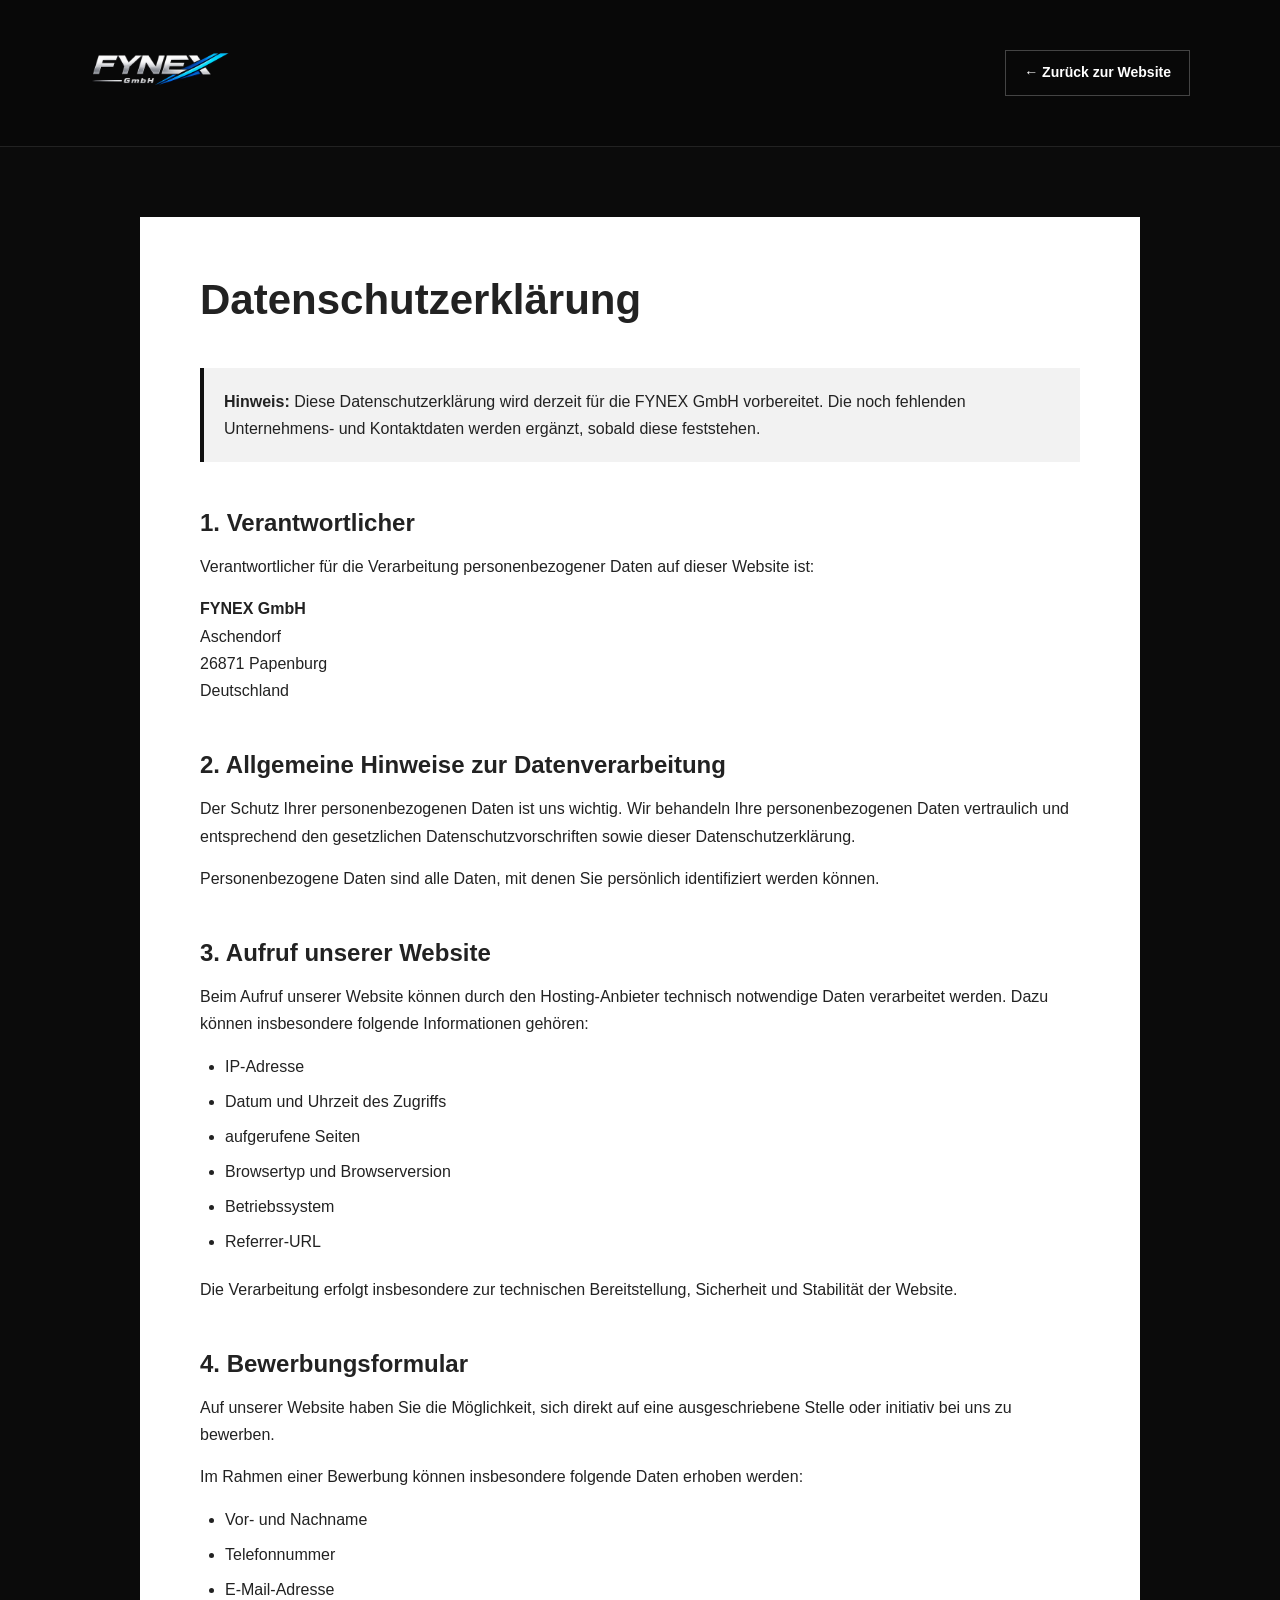
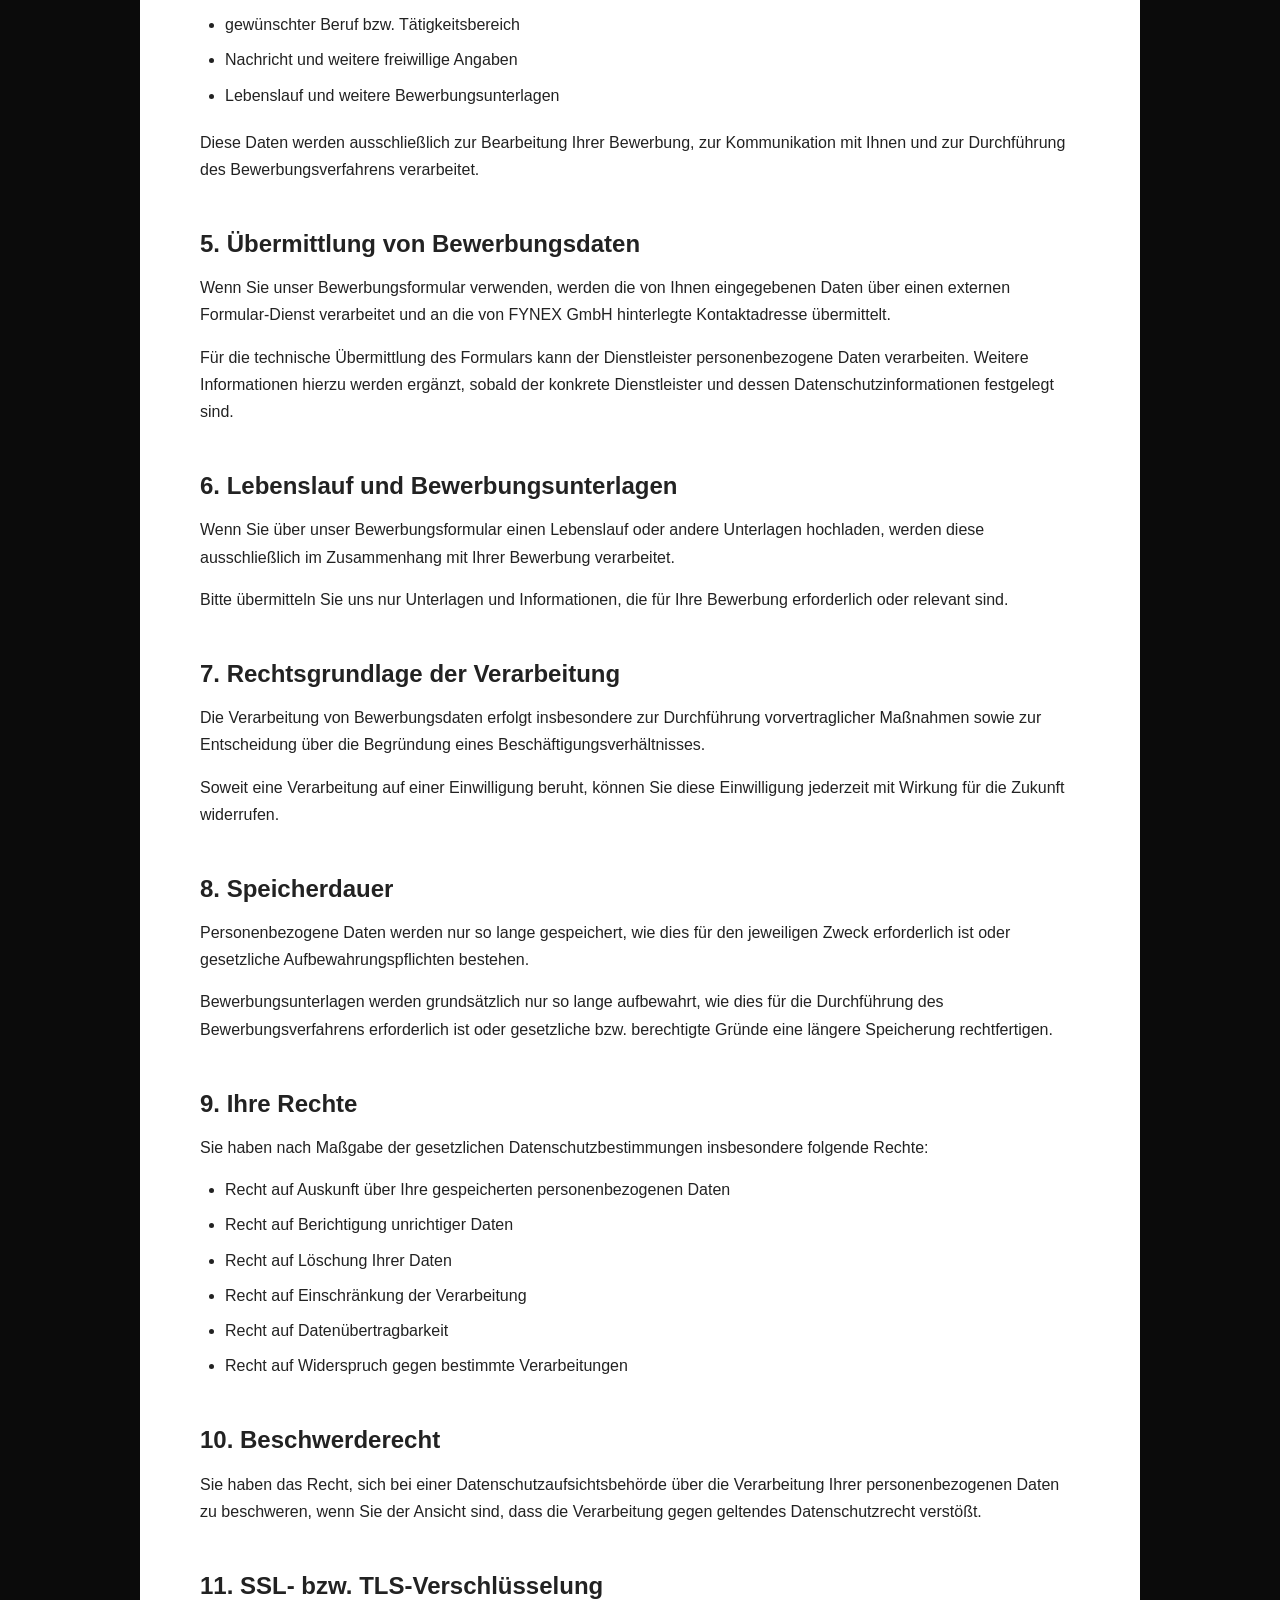
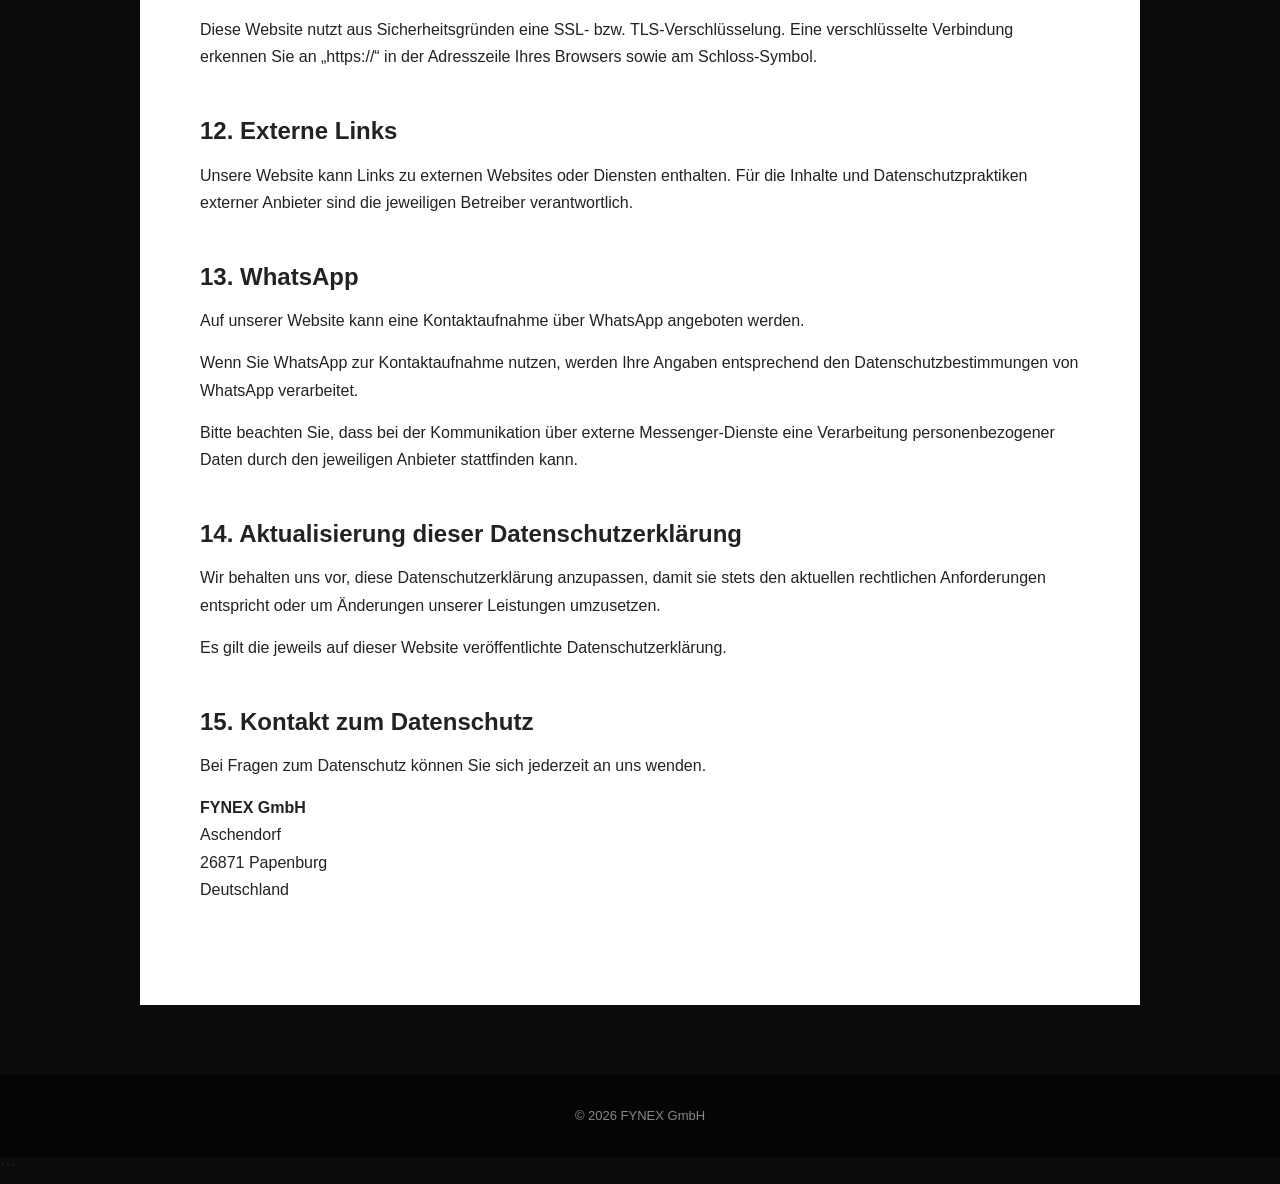
==== datenschutz.html @ 73150303 "site update 0.4" ====
<!DOCTYPE html>
<html lang="de">

<head>
    <meta charset="UTF-8">

    <meta
        name="viewport"
        content="width=device-width, initial-scale=1.0"
    >

    <title>Datenschutzerklärung | FYNEX GmbH</title>

    <meta
        name="description"
        content="Datenschutzerklärung der FYNEX GmbH"
    >

    <style>

        * {
            box-sizing: border-box;
            margin: 0;
            padding: 0;
        }

        html {
            scroll-behavior: smooth;
        }

        body {
            background: #0b0b0b;
            color: #222;

            font-family:
                Arial,
                Helvetica,
                sans-serif;

            line-height: 1.7;
        }

        .header {
            background: #080808;
            border-bottom: 1px solid #222;

            padding: 22px 0;
        }

        .header-inner {
            width: min(1100px, 90%);
            margin: auto;

            display: flex;
            align-items: center;
            justify-content: space-between;
        }

        .logo {
            width: 140px;
            height: auto;
        }

        .back-link {
            color: #fff;
            text-decoration: none;

            font-size: 14px;
            font-weight: 600;

            border: 1px solid #444;
            padding: 10px 18px;

            transition: 0.2s;
        }

        .back-link:hover {
            background: #fff;
            color: #000;
        }

        .page {
            width: min(1000px, 90%);
            margin: 70px auto;

            background: #fff;

            padding: 60px;
        }

        h1 {
            font-size: 42px;
            line-height: 1.1;

            margin-bottom: 45px;
        }

        h2 {
            font-size: 24px;
            line-height: 1.3;

            margin-top: 45px;
            margin-bottom: 15px;
        }

        h3 {
            font-size: 18px;

            margin-top: 30px;
            margin-bottom: 10px;
        }

        p {
            margin-bottom: 15px;
        }

        ul {
            margin: 15px 0 20px 25px;
        }

        li {
            margin-bottom: 8px;
        }

        a {
            color: #111;
        }

        .notice {
            padding: 20px;

            background: #f2f2f2;

            border-left: 4px solid #111;

            margin-bottom: 35px;
        }

        .footer {
            background: #050505;
            color: #888;

            text-align: center;

            padding: 30px 20px;

            font-size: 13px;
        }

        @media (max-width: 700px) {

            .page {
                width: 94%;
                padding: 30px 22px;
                margin: 35px auto;
            }

            h1 {
                font-size: 32px;
            }

            h2 {
                font-size: 21px;
            }

            .header-inner {
                width: 92%;
            }

            .logo {
                width: 115px;
            }

            .back-link {
                font-size: 12px;
                padding: 8px 12px;
            }

        }

    </style>

</head>


<body>


<header class="header">

    <div class="header-inner">

        <a href="index.html">
            <img
                src="images/header.png"
                alt="FYNEX GmbH"
                class="logo"
            >
        </a>

        <a
            href="index.html"
            class="back-link"
        >
            ← Zurück zur Website
        </a>

    </div>

</header>


<main class="page">

    <h1>
        Datenschutzerklärung
    </h1>


    <div class="notice">

        <strong>
            Hinweis:
        </strong>

        Diese Datenschutzerklärung wird derzeit für die
        FYNEX GmbH vorbereitet. Die noch fehlenden
        Unternehmens- und Kontaktdaten werden ergänzt,
        sobald diese feststehen.

    </div>


    <h2>
        1. Verantwortlicher
    </h2>

    <p>
        Verantwortlicher für die Verarbeitung
        personenbezogener Daten auf dieser Website ist:
    </p>

    <p>

        <strong>FYNEX GmbH</strong><br>

        Aschendorf<br>
        26871 Papenburg<br>
        Deutschland

    </p>

    <!--<p>

        E-Mail:
        <strong>[E-Mail-Adresse wird ergänzt]</strong>

    </p>-->


    <h2>
        2. Allgemeine Hinweise zur Datenverarbeitung
    </h2>

    <p>
        Der Schutz Ihrer personenbezogenen Daten ist uns
        wichtig. Wir behandeln Ihre personenbezogenen Daten
        vertraulich und entsprechend den gesetzlichen
        Datenschutzvorschriften sowie dieser
        Datenschutzerklärung.
    </p>

    <p>
        Personenbezogene Daten sind alle Daten, mit denen
        Sie persönlich identifiziert werden können.
    </p>


    <h2>
        3. Aufruf unserer Website
    </h2>

    <p>
        Beim Aufruf unserer Website können durch den
        Hosting-Anbieter technisch notwendige Daten
        verarbeitet werden. Dazu können insbesondere
        folgende Informationen gehören:
    </p>

    <ul>

        <li>IP-Adresse</li>

        <li>Datum und Uhrzeit des Zugriffs</li>

        <li>aufgerufene Seiten</li>

        <li>Browsertyp und Browserversion</li>

        <li>Betriebssystem</li>

        <li>Referrer-URL</li>

    </ul>

    <p>
        Die Verarbeitung erfolgt insbesondere zur
        technischen Bereitstellung, Sicherheit und
        Stabilität der Website.
    </p>


    <h2>
        4. Bewerbungsformular
    </h2>

    <p>
        Auf unserer Website haben Sie die Möglichkeit,
        sich direkt auf eine ausgeschriebene Stelle
        oder initiativ bei uns zu bewerben.
    </p>

    <p>
        Im Rahmen einer Bewerbung können insbesondere
        folgende Daten erhoben werden:
    </p>

    <ul>

        <li>Vor- und Nachname</li>

        <li>Telefonnummer</li>

        <li>E-Mail-Adresse</li>

        <li>gewünschter Beruf bzw. Tätigkeitsbereich</li>

        <li>Nachricht und weitere freiwillige Angaben</li>

        <li>Lebenslauf und weitere Bewerbungsunterlagen</li>

    </ul>

    <p>
        Diese Daten werden ausschließlich zur Bearbeitung
        Ihrer Bewerbung, zur Kommunikation mit Ihnen und
        zur Durchführung des Bewerbungsverfahrens
        verarbeitet.
    </p>


    <h2>
        5. Übermittlung von Bewerbungsdaten
    </h2>

    <p>
        Wenn Sie unser Bewerbungsformular verwenden,
        werden die von Ihnen eingegebenen Daten über einen
        externen Formular-Dienst verarbeitet und an die
        von FYNEX GmbH hinterlegte Kontaktadresse
        übermittelt.
    </p>

    <p>
        Für die technische Übermittlung des Formulars
        kann der Dienstleister personenbezogene Daten
        verarbeiten. Weitere Informationen hierzu werden
        ergänzt, sobald der konkrete Dienstleister und
        dessen Datenschutzinformationen festgelegt sind.
    </p>


    <h2>
        6. Lebenslauf und Bewerbungsunterlagen
    </h2>

    <p>
        Wenn Sie über unser Bewerbungsformular einen
        Lebenslauf oder andere Unterlagen hochladen,
        werden diese ausschließlich im Zusammenhang mit
        Ihrer Bewerbung verarbeitet.
    </p>

    <p>
        Bitte übermitteln Sie uns nur Unterlagen und
        Informationen, die für Ihre Bewerbung erforderlich
        oder relevant sind.
    </p>


    <h2>
        7. Rechtsgrundlage der Verarbeitung
    </h2>

    <p>
        Die Verarbeitung von Bewerbungsdaten erfolgt
        insbesondere zur Durchführung vorvertraglicher
        Maßnahmen sowie zur Entscheidung über die
        Begründung eines Beschäftigungsverhältnisses.
    </p>

    <p>
        Soweit eine Verarbeitung auf einer Einwilligung
        beruht, können Sie diese Einwilligung jederzeit
        mit Wirkung für die Zukunft widerrufen.
    </p>


    <h2>
        8. Speicherdauer
    </h2>

    <p>
        Personenbezogene Daten werden nur so lange
        gespeichert, wie dies für den jeweiligen Zweck
        erforderlich ist oder gesetzliche
        Aufbewahrungspflichten bestehen.
    </p>

    <p>
        Bewerbungsunterlagen werden grundsätzlich nur so
        lange aufbewahrt, wie dies für die Durchführung
        des Bewerbungsverfahrens erforderlich ist oder
        gesetzliche bzw. berechtigte Gründe eine längere
        Speicherung rechtfertigen.
    </p>


    <h2>
        9. Ihre Rechte
    </h2>

    <p>
        Sie haben nach Maßgabe der gesetzlichen
        Datenschutzbestimmungen insbesondere folgende
        Rechte:
    </p>

    <ul>

        <li>
            Recht auf Auskunft über Ihre gespeicherten
            personenbezogenen Daten
        </li>

        <li>
            Recht auf Berichtigung unrichtiger Daten
        </li>

        <li>
            Recht auf Löschung Ihrer Daten
        </li>

        <li>
            Recht auf Einschränkung der Verarbeitung
        </li>

        <li>
            Recht auf Datenübertragbarkeit
        </li>

        <li>
            Recht auf Widerspruch gegen bestimmte
            Verarbeitungen
        </li>

    </ul>


    <h2>
        10. Beschwerderecht
    </h2>

    <p>
        Sie haben das Recht, sich bei einer
        Datenschutzaufsichtsbehörde über die Verarbeitung
        Ihrer personenbezogenen Daten zu beschweren, wenn
        Sie der Ansicht sind, dass die Verarbeitung gegen
        geltendes Datenschutzrecht verstößt.
    </p>


    <h2>
        11. SSL- bzw. TLS-Verschlüsselung
    </h2>

    <p>
        Diese Website nutzt aus Sicherheitsgründen eine
        SSL- bzw. TLS-Verschlüsselung. Eine verschlüsselte
        Verbindung erkennen Sie an „https://“ in der
        Adresszeile Ihres Browsers sowie am
        Schloss-Symbol.
    </p>


    <h2>
        12. Externe Links
    </h2>

    <p>
        Unsere Website kann Links zu externen Websites
        oder Diensten enthalten. Für die Inhalte und
        Datenschutzpraktiken externer Anbieter sind die
        jeweiligen Betreiber verantwortlich.
    </p>


    <h2>
        13. WhatsApp
    </h2>

    <p>
        Auf unserer Website kann eine Kontaktaufnahme
        über WhatsApp angeboten werden.
    </p>

    <p>
        Wenn Sie WhatsApp zur Kontaktaufnahme nutzen,
        werden Ihre Angaben entsprechend den
        Datenschutzbestimmungen von WhatsApp verarbeitet.
    </p>

    <p>
        Bitte beachten Sie, dass bei der Kommunikation
        über externe Messenger-Dienste eine Verarbeitung
        personenbezogener Daten durch den jeweiligen
        Anbieter stattfinden kann.
    </p>


    <h2>
        14. Aktualisierung dieser Datenschutzerklärung
    </h2>

    <p>
        Wir behalten uns vor, diese Datenschutzerklärung
        anzupassen, damit sie stets den aktuellen
        rechtlichen Anforderungen entspricht oder um
        Änderungen unserer Leistungen umzusetzen.
    </p>

    <p>
        Es gilt die jeweils auf dieser Website
        veröffentlichte Datenschutzerklärung.
    </p>


    <h2>
        15. Kontakt zum Datenschutz
    </h2>

    <p>
        Bei Fragen zum Datenschutz können Sie sich
        jederzeit an uns wenden.
    </p>

    <p>

        <strong>FYNEX GmbH</strong><br>
        Aschendorf<br>
        26871 Papenburg<br>
        Deutschland<br><br>

       <!-- E-Mail:
        <strong>[E-Mail-Adresse wird ergänzt]</strong>-->

    </p>


</main>


<footer class="footer">

    © 2026 FYNEX GmbH

</footer>


</body>

</html>
```
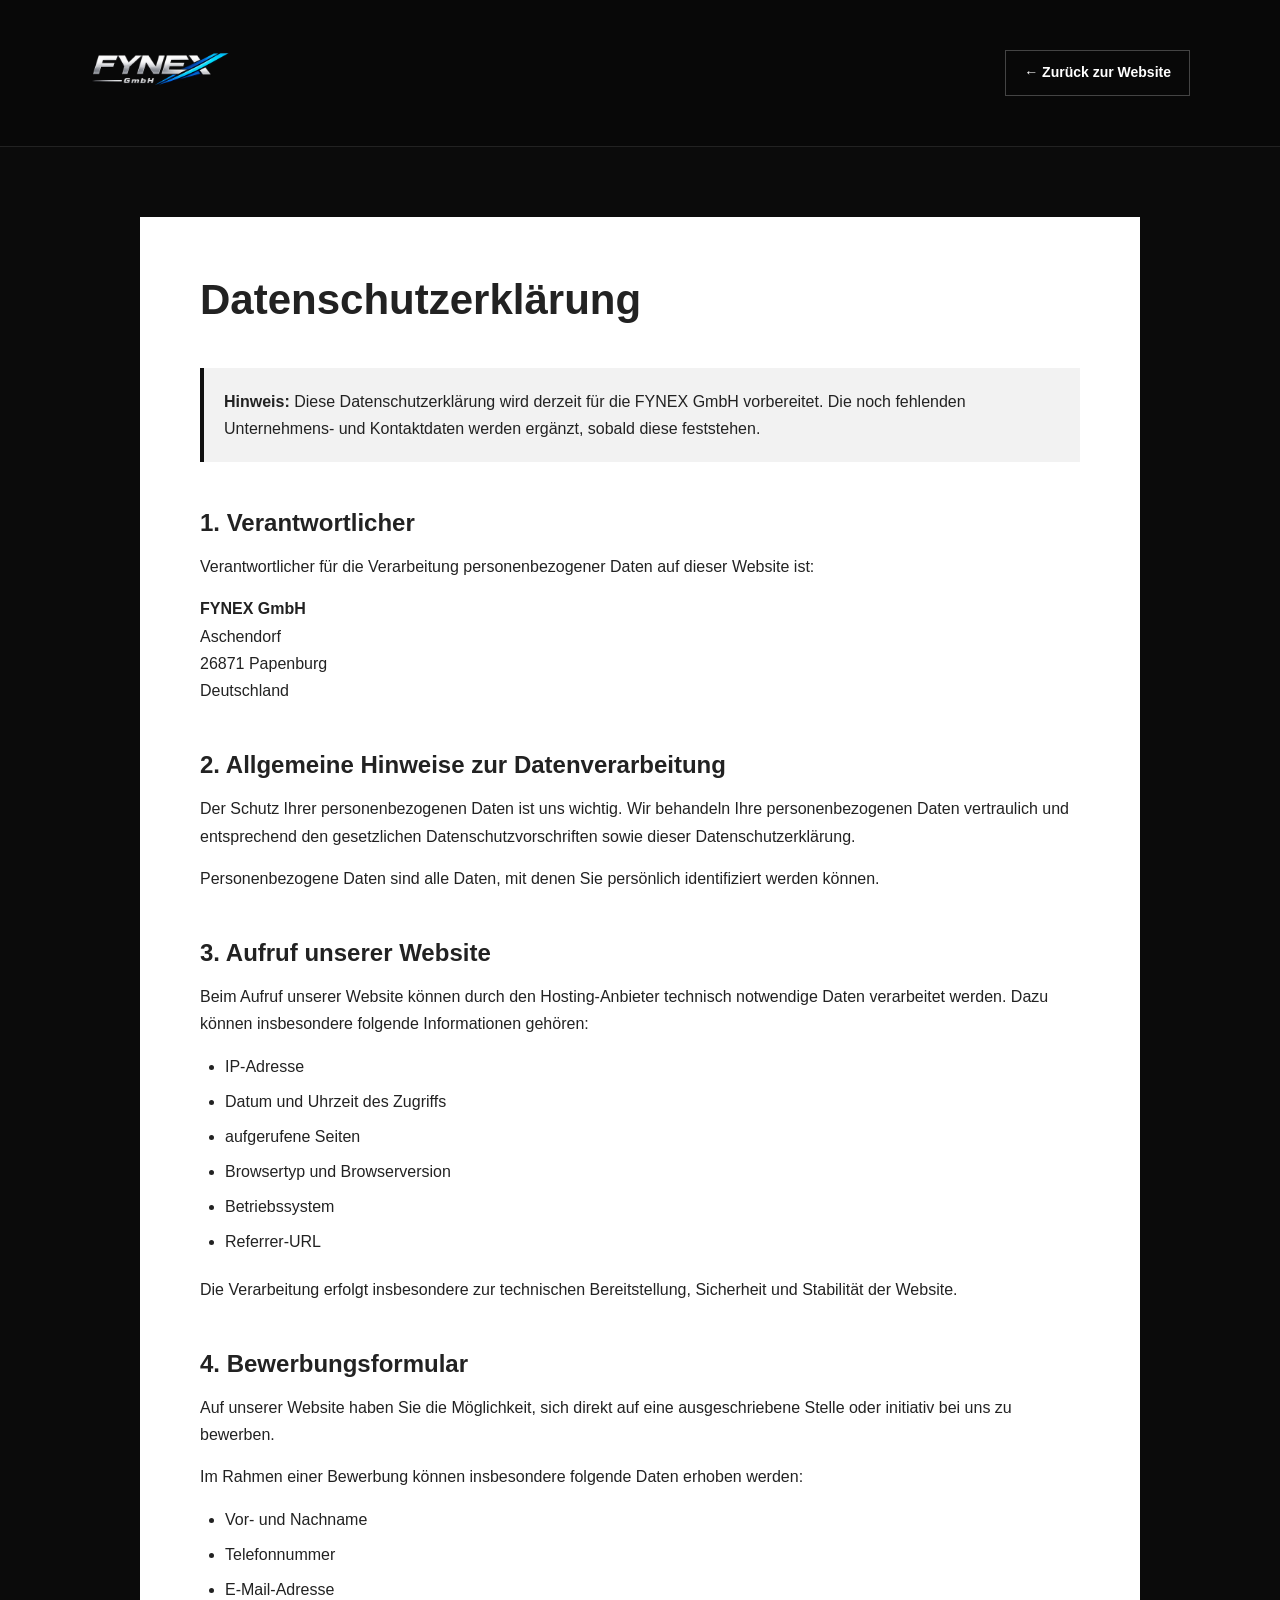
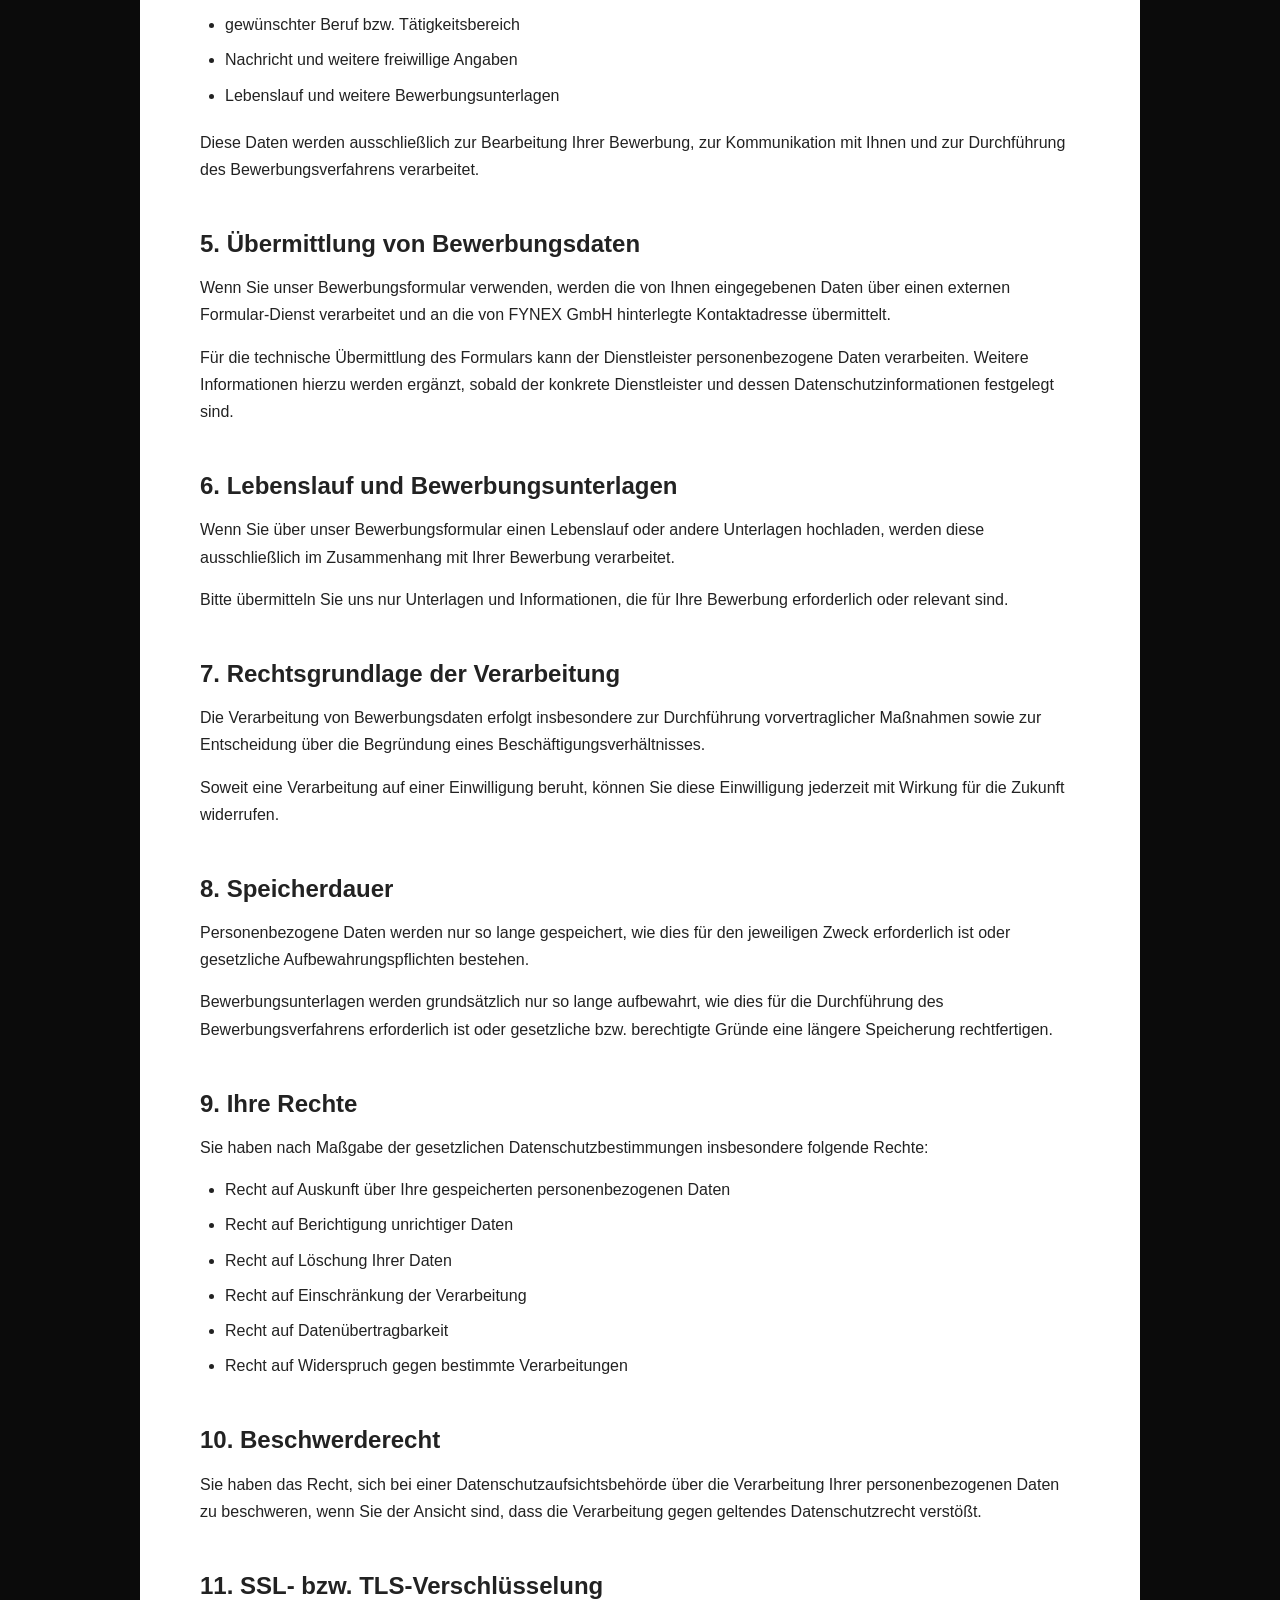
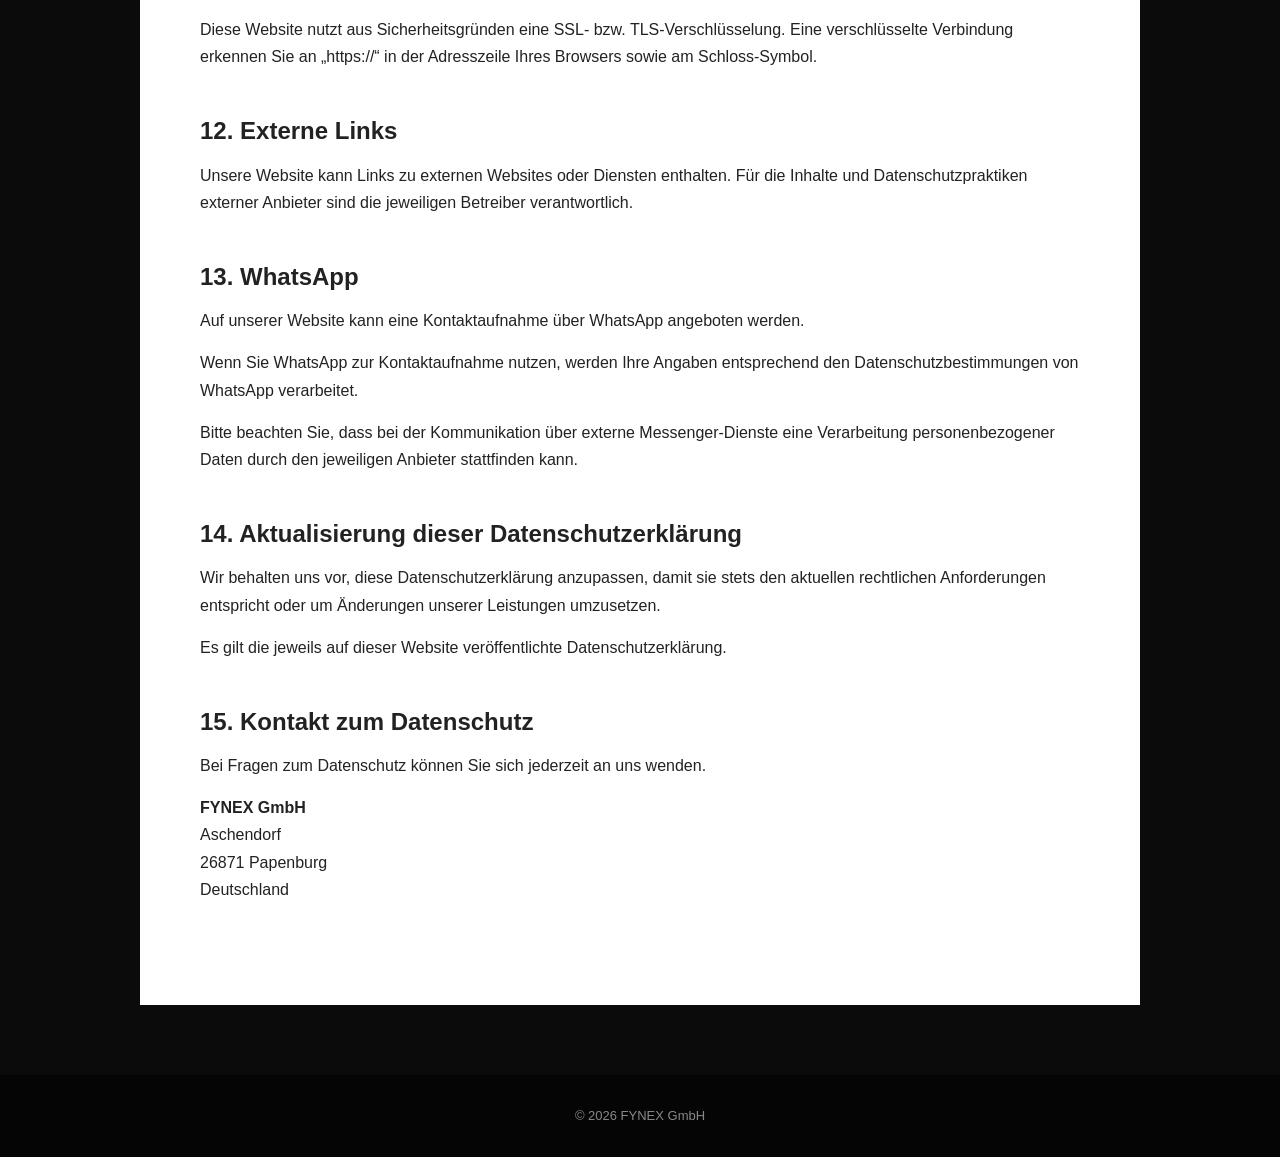
==== commit 3f7ce059: "datenschutz corrected" ====
--- a/datenschutz.html
+++ b/datenschutz.html
@@ -579,5 +579,4 @@
 
 </body>
 
-</html>
-```
+</html>
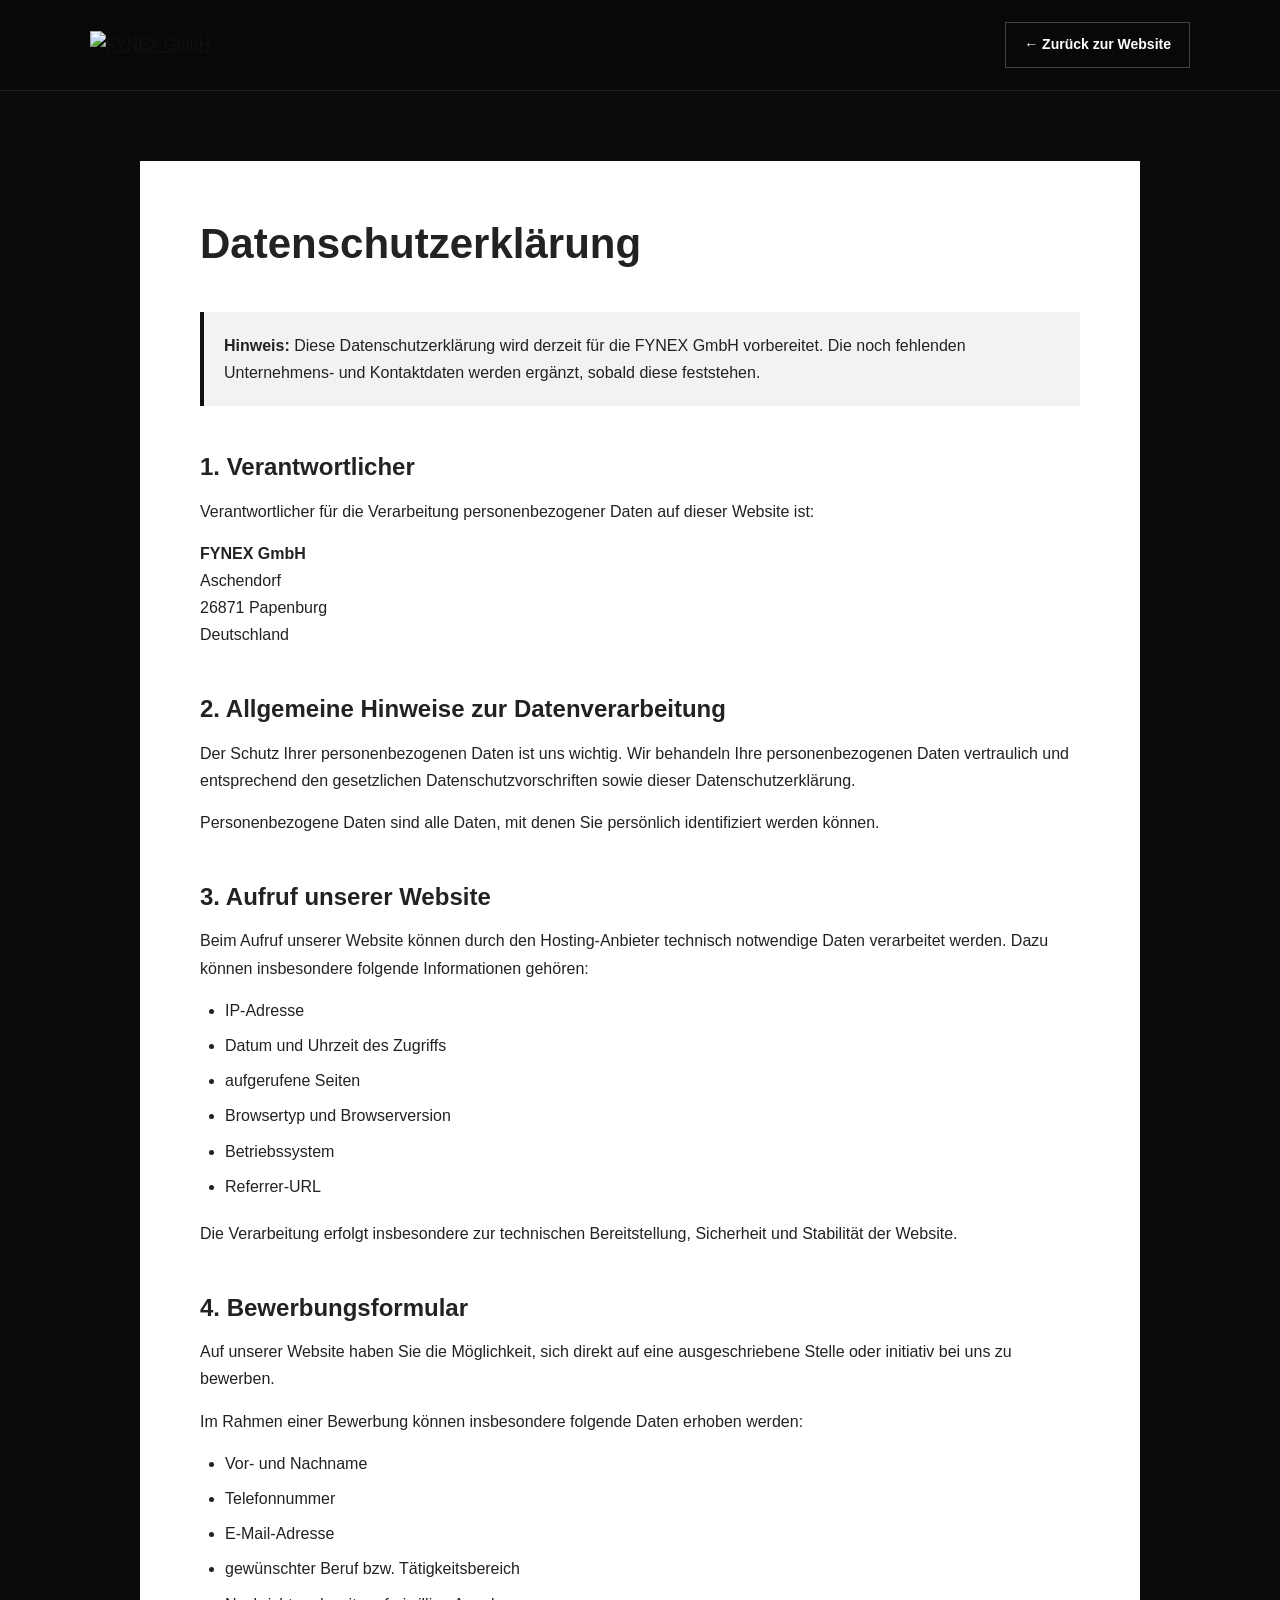
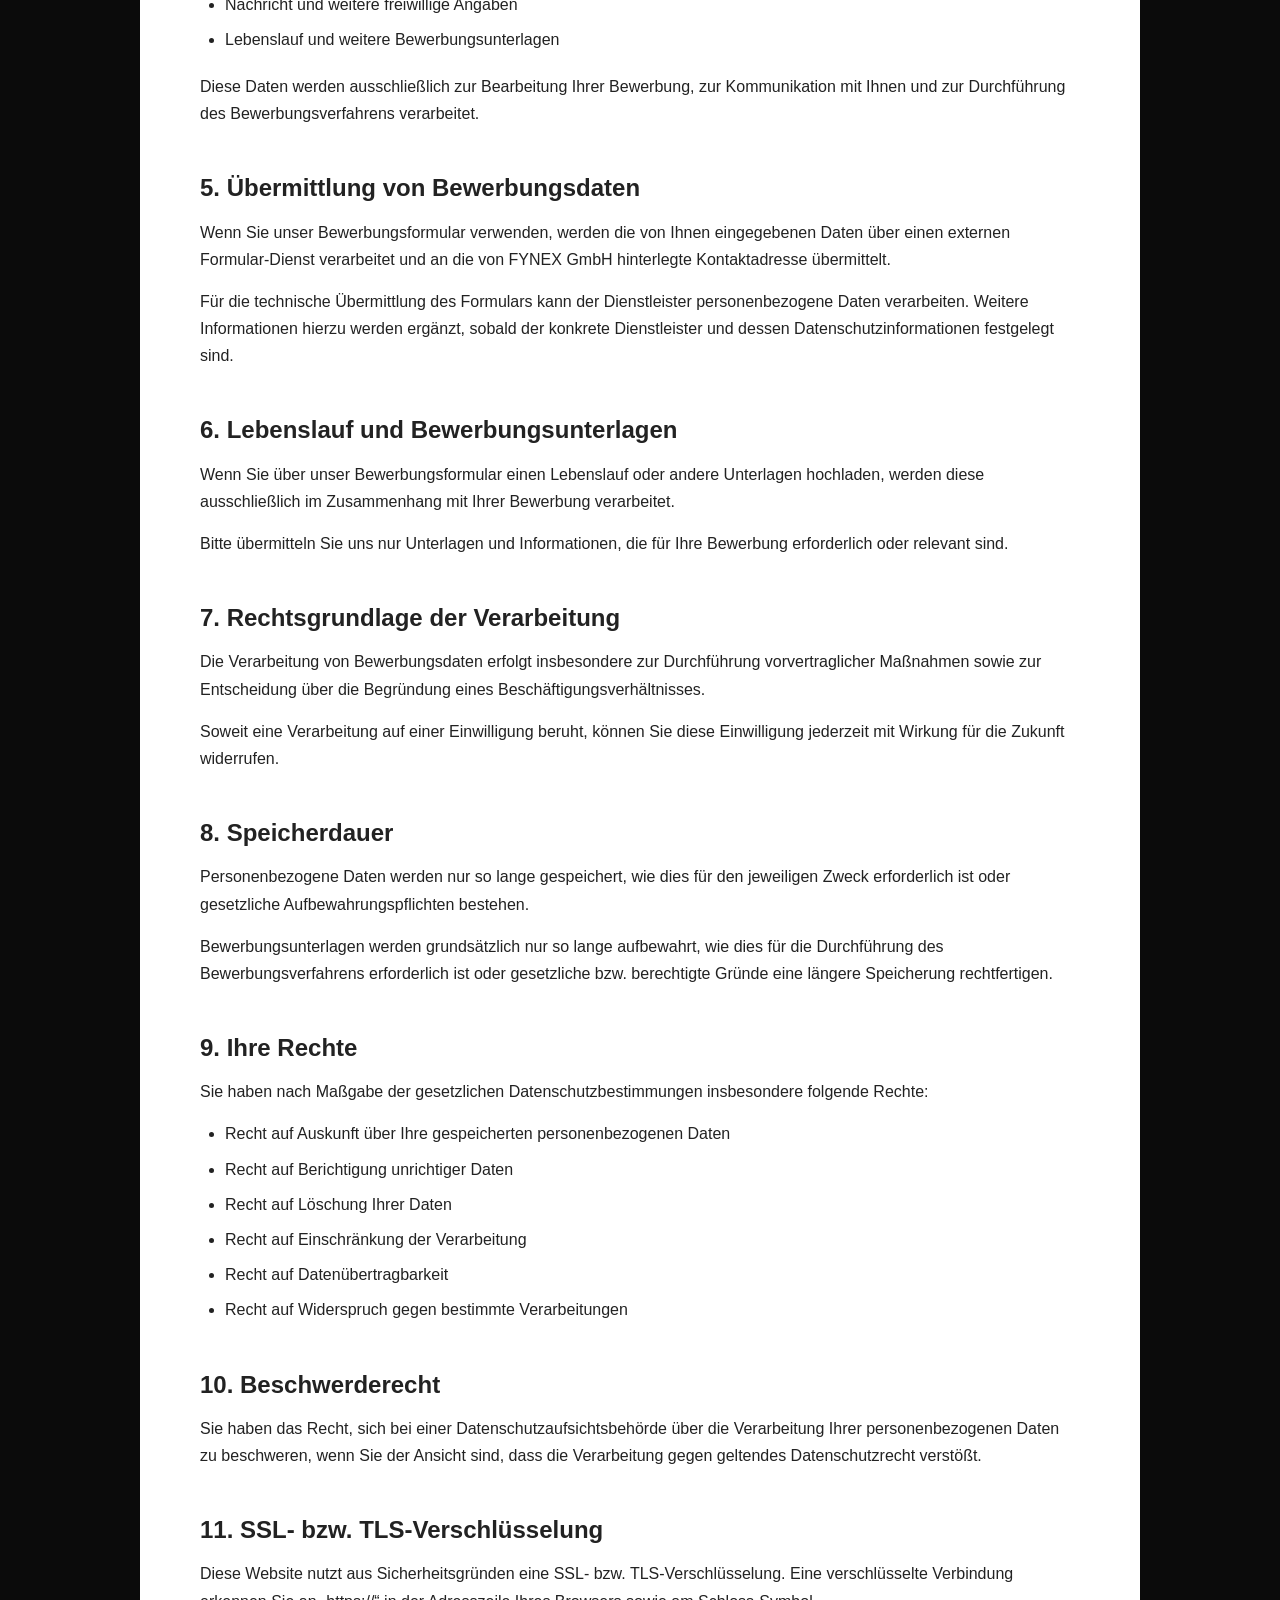
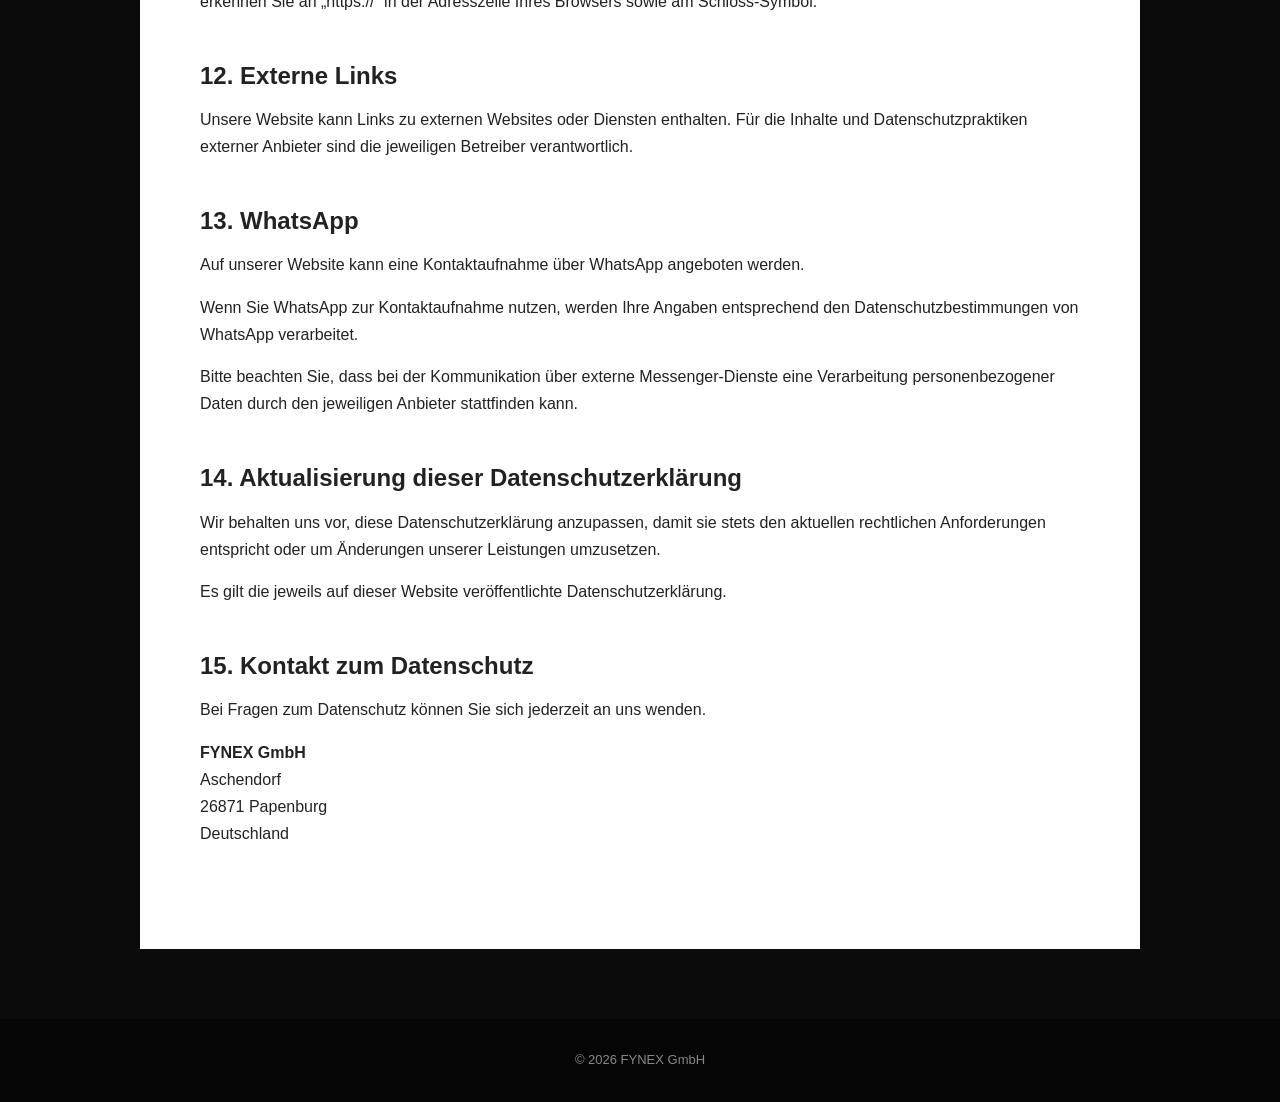
==== commit 10bef458: "Add files via upload" ====
--- a/datenschutz.html
+++ b/datenschutz.html
@@ -1,582 +1,582 @@
-<!DOCTYPE html>
-<html lang="de">
-
-<head>
-    <meta charset="UTF-8">
-
-    <meta
-        name="viewport"
-        content="width=device-width, initial-scale=1.0"
-    >
-
-    <title>Datenschutzerklärung | FYNEX GmbH</title>
-
-    <meta
-        name="description"
-        content="Datenschutzerklärung der FYNEX GmbH"
-    >
-
-    <style>
-
-        * {
-            box-sizing: border-box;
-            margin: 0;
-            padding: 0;
-        }
-
-        html {
-            scroll-behavior: smooth;
-        }
-
-        body {
-            background: #0b0b0b;
-            color: #222;
-
-            font-family:
-                Arial,
-                Helvetica,
-                sans-serif;
-
-            line-height: 1.7;
-        }
-
-        .header {
-            background: #080808;
-            border-bottom: 1px solid #222;
-
-            padding: 22px 0;
-        }
-
-        .header-inner {
-            width: min(1100px, 90%);
-            margin: auto;
-
-            display: flex;
-            align-items: center;
-            justify-content: space-between;
-        }
-
-        .logo {
-            width: 140px;
-            height: auto;
-        }
-
-        .back-link {
-            color: #fff;
-            text-decoration: none;
-
-            font-size: 14px;
-            font-weight: 600;
-
-            border: 1px solid #444;
-            padding: 10px 18px;
-
-            transition: 0.2s;
-        }
-
-        .back-link:hover {
-            background: #fff;
-            color: #000;
-        }
-
-        .page {
-            width: min(1000px, 90%);
-            margin: 70px auto;
-
-            background: #fff;
-
-            padding: 60px;
-        }
-
-        h1 {
-            font-size: 42px;
-            line-height: 1.1;
-
-            margin-bottom: 45px;
-        }
-
-        h2 {
-            font-size: 24px;
-            line-height: 1.3;
-
-            margin-top: 45px;
-            margin-bottom: 15px;
-        }
-
-        h3 {
-            font-size: 18px;
-
-            margin-top: 30px;
-            margin-bottom: 10px;
-        }
-
-        p {
-            margin-bottom: 15px;
-        }
-
-        ul {
-            margin: 15px 0 20px 25px;
-        }
-
-        li {
-            margin-bottom: 8px;
-        }
-
-        a {
-            color: #111;
-        }
-
-        .notice {
-            padding: 20px;
-
-            background: #f2f2f2;
-
-            border-left: 4px solid #111;
-
-            margin-bottom: 35px;
-        }
-
-        .footer {
-            background: #050505;
-            color: #888;
-
-            text-align: center;
-
-            padding: 30px 20px;
-
-            font-size: 13px;
-        }
-
-        @media (max-width: 700px) {
-
-            .page {
-                width: 94%;
-                padding: 30px 22px;
-                margin: 35px auto;
-            }
-
-            h1 {
-                font-size: 32px;
-            }
-
-            h2 {
-                font-size: 21px;
-            }
-
-            .header-inner {
-                width: 92%;
-            }
-
-            .logo {
-                width: 115px;
-            }
-
-            .back-link {
-                font-size: 12px;
-                padding: 8px 12px;
-            }
-
-        }
-
-    </style>
-
-</head>
-
-
-<body>
-
-
-<header class="header">
-
-    <div class="header-inner">
-
-        <a href="index.html">
-            <img
-                src="images/header.png"
-                alt="FYNEX GmbH"
-                class="logo"
-            >
-        </a>
-
-        <a
-            href="index.html"
-            class="back-link"
-        >
-            ← Zurück zur Website
-        </a>
-
-    </div>
-
-</header>
-
-
-<main class="page">
-
-    <h1>
-        Datenschutzerklärung
-    </h1>
-
-
-    <div class="notice">
-
-        <strong>
-            Hinweis:
-        </strong>
-
-        Diese Datenschutzerklärung wird derzeit für die
-        FYNEX GmbH vorbereitet. Die noch fehlenden
-        Unternehmens- und Kontaktdaten werden ergänzt,
-        sobald diese feststehen.
-
-    </div>
-
-
-    <h2>
-        1. Verantwortlicher
-    </h2>
-
-    <p>
-        Verantwortlicher für die Verarbeitung
-        personenbezogener Daten auf dieser Website ist:
-    </p>
-
-    <p>
-
-        <strong>FYNEX GmbH</strong><br>
-
-        Aschendorf<br>
-        26871 Papenburg<br>
-        Deutschland
-
-    </p>
-
-    <!--<p>
-
-        E-Mail:
-        <strong>[E-Mail-Adresse wird ergänzt]</strong>
-
-    </p>-->
-
-
-    <h2>
-        2. Allgemeine Hinweise zur Datenverarbeitung
-    </h2>
-
-    <p>
-        Der Schutz Ihrer personenbezogenen Daten ist uns
-        wichtig. Wir behandeln Ihre personenbezogenen Daten
-        vertraulich und entsprechend den gesetzlichen
-        Datenschutzvorschriften sowie dieser
-        Datenschutzerklärung.
-    </p>
-
-    <p>
-        Personenbezogene Daten sind alle Daten, mit denen
-        Sie persönlich identifiziert werden können.
-    </p>
-
-
-    <h2>
-        3. Aufruf unserer Website
-    </h2>
-
-    <p>
-        Beim Aufruf unserer Website können durch den
-        Hosting-Anbieter technisch notwendige Daten
-        verarbeitet werden. Dazu können insbesondere
-        folgende Informationen gehören:
-    </p>
-
-    <ul>
-
-        <li>IP-Adresse</li>
-
-        <li>Datum und Uhrzeit des Zugriffs</li>
-
-        <li>aufgerufene Seiten</li>
-
-        <li>Browsertyp und Browserversion</li>
-
-        <li>Betriebssystem</li>
-
-        <li>Referrer-URL</li>
-
-    </ul>
-
-    <p>
-        Die Verarbeitung erfolgt insbesondere zur
-        technischen Bereitstellung, Sicherheit und
-        Stabilität der Website.
-    </p>
-
-
-    <h2>
-        4. Bewerbungsformular
-    </h2>
-
-    <p>
-        Auf unserer Website haben Sie die Möglichkeit,
-        sich direkt auf eine ausgeschriebene Stelle
-        oder initiativ bei uns zu bewerben.
-    </p>
-
-    <p>
-        Im Rahmen einer Bewerbung können insbesondere
-        folgende Daten erhoben werden:
-    </p>
-
-    <ul>
-
-        <li>Vor- und Nachname</li>
-
-        <li>Telefonnummer</li>
-
-        <li>E-Mail-Adresse</li>
-
-        <li>gewünschter Beruf bzw. Tätigkeitsbereich</li>
-
-        <li>Nachricht und weitere freiwillige Angaben</li>
-
-        <li>Lebenslauf und weitere Bewerbungsunterlagen</li>
-
-    </ul>
-
-    <p>
-        Diese Daten werden ausschließlich zur Bearbeitung
-        Ihrer Bewerbung, zur Kommunikation mit Ihnen und
-        zur Durchführung des Bewerbungsverfahrens
-        verarbeitet.
-    </p>
-
-
-    <h2>
-        5. Übermittlung von Bewerbungsdaten
-    </h2>
-
-    <p>
-        Wenn Sie unser Bewerbungsformular verwenden,
-        werden die von Ihnen eingegebenen Daten über einen
-        externen Formular-Dienst verarbeitet und an die
-        von FYNEX GmbH hinterlegte Kontaktadresse
-        übermittelt.
-    </p>
-
-    <p>
-        Für die technische Übermittlung des Formulars
-        kann der Dienstleister personenbezogene Daten
-        verarbeiten. Weitere Informationen hierzu werden
-        ergänzt, sobald der konkrete Dienstleister und
-        dessen Datenschutzinformationen festgelegt sind.
-    </p>
-
-
-    <h2>
-        6. Lebenslauf und Bewerbungsunterlagen
-    </h2>
-
-    <p>
-        Wenn Sie über unser Bewerbungsformular einen
-        Lebenslauf oder andere Unterlagen hochladen,
-        werden diese ausschließlich im Zusammenhang mit
-        Ihrer Bewerbung verarbeitet.
-    </p>
-
-    <p>
-        Bitte übermitteln Sie uns nur Unterlagen und
-        Informationen, die für Ihre Bewerbung erforderlich
-        oder relevant sind.
-    </p>
-
-
-    <h2>
-        7. Rechtsgrundlage der Verarbeitung
-    </h2>
-
-    <p>
-        Die Verarbeitung von Bewerbungsdaten erfolgt
-        insbesondere zur Durchführung vorvertraglicher
-        Maßnahmen sowie zur Entscheidung über die
-        Begründung eines Beschäftigungsverhältnisses.
-    </p>
-
-    <p>
-        Soweit eine Verarbeitung auf einer Einwilligung
-        beruht, können Sie diese Einwilligung jederzeit
-        mit Wirkung für die Zukunft widerrufen.
-    </p>
-
-
-    <h2>
-        8. Speicherdauer
-    </h2>
-
-    <p>
-        Personenbezogene Daten werden nur so lange
-        gespeichert, wie dies für den jeweiligen Zweck
-        erforderlich ist oder gesetzliche
-        Aufbewahrungspflichten bestehen.
-    </p>
-
-    <p>
-        Bewerbungsunterlagen werden grundsätzlich nur so
-        lange aufbewahrt, wie dies für die Durchführung
-        des Bewerbungsverfahrens erforderlich ist oder
-        gesetzliche bzw. berechtigte Gründe eine längere
-        Speicherung rechtfertigen.
-    </p>
-
-
-    <h2>
-        9. Ihre Rechte
-    </h2>
-
-    <p>
-        Sie haben nach Maßgabe der gesetzlichen
-        Datenschutzbestimmungen insbesondere folgende
-        Rechte:
-    </p>
-
-    <ul>
-
-        <li>
-            Recht auf Auskunft über Ihre gespeicherten
-            personenbezogenen Daten
-        </li>
-
-        <li>
-            Recht auf Berichtigung unrichtiger Daten
-        </li>
-
-        <li>
-            Recht auf Löschung Ihrer Daten
-        </li>
-
-        <li>
-            Recht auf Einschränkung der Verarbeitung
-        </li>
-
-        <li>
-            Recht auf Datenübertragbarkeit
-        </li>
-
-        <li>
-            Recht auf Widerspruch gegen bestimmte
-            Verarbeitungen
-        </li>
-
-    </ul>
-
-
-    <h2>
-        10. Beschwerderecht
-    </h2>
-
-    <p>
-        Sie haben das Recht, sich bei einer
-        Datenschutzaufsichtsbehörde über die Verarbeitung
-        Ihrer personenbezogenen Daten zu beschweren, wenn
-        Sie der Ansicht sind, dass die Verarbeitung gegen
-        geltendes Datenschutzrecht verstößt.
-    </p>
-
-
-    <h2>
-        11. SSL- bzw. TLS-Verschlüsselung
-    </h2>
-
-    <p>
-        Diese Website nutzt aus Sicherheitsgründen eine
-        SSL- bzw. TLS-Verschlüsselung. Eine verschlüsselte
-        Verbindung erkennen Sie an „https://“ in der
-        Adresszeile Ihres Browsers sowie am
-        Schloss-Symbol.
-    </p>
-
-
-    <h2>
-        12. Externe Links
-    </h2>
-
-    <p>
-        Unsere Website kann Links zu externen Websites
-        oder Diensten enthalten. Für die Inhalte und
-        Datenschutzpraktiken externer Anbieter sind die
-        jeweiligen Betreiber verantwortlich.
-    </p>
-
-
-    <h2>
-        13. WhatsApp
-    </h2>
-
-    <p>
-        Auf unserer Website kann eine Kontaktaufnahme
-        über WhatsApp angeboten werden.
-    </p>
-
-    <p>
-        Wenn Sie WhatsApp zur Kontaktaufnahme nutzen,
-        werden Ihre Angaben entsprechend den
-        Datenschutzbestimmungen von WhatsApp verarbeitet.
-    </p>
-
-    <p>
-        Bitte beachten Sie, dass bei der Kommunikation
-        über externe Messenger-Dienste eine Verarbeitung
-        personenbezogener Daten durch den jeweiligen
-        Anbieter stattfinden kann.
-    </p>
-
-
-    <h2>
-        14. Aktualisierung dieser Datenschutzerklärung
-    </h2>
-
-    <p>
-        Wir behalten uns vor, diese Datenschutzerklärung
-        anzupassen, damit sie stets den aktuellen
-        rechtlichen Anforderungen entspricht oder um
-        Änderungen unserer Leistungen umzusetzen.
-    </p>
-
-    <p>
-        Es gilt die jeweils auf dieser Website
-        veröffentlichte Datenschutzerklärung.
-    </p>
-
-
-    <h2>
-        15. Kontakt zum Datenschutz
-    </h2>
-
-    <p>
-        Bei Fragen zum Datenschutz können Sie sich
-        jederzeit an uns wenden.
-    </p>
-
-    <p>
-
-        <strong>FYNEX GmbH</strong><br>
-        Aschendorf<br>
-        26871 Papenburg<br>
-        Deutschland<br><br>
-
-       <!-- E-Mail:
-        <strong>[E-Mail-Adresse wird ergänzt]</strong>-->
-
-    </p>
-
-
-</main>
-
-
-<footer class="footer">
-
-    © 2026 FYNEX GmbH
-
-</footer>
-
-
-</body>
-
+<!DOCTYPE html>
+<html lang="de">
+
+<head>
+    <meta charset="UTF-8">
+
+    <meta
+        name="viewport"
+        content="width=device-width, initial-scale=1.0"
+    >
+
+    <title>Datenschutzerklärung | FYNEX GmbH</title>
+
+    <meta
+        name="description"
+        content="Datenschutzerklärung der FYNEX GmbH"
+    >
+
+    <style>
+
+        * {
+            box-sizing: border-box;
+            margin: 0;
+            padding: 0;
+        }
+
+        html {
+            scroll-behavior: smooth;
+        }
+
+        body {
+            background: #0b0b0b;
+            color: #222;
+
+            font-family:
+                Arial,
+                Helvetica,
+                sans-serif;
+
+            line-height: 1.7;
+        }
+
+        .header {
+            background: #080808;
+            border-bottom: 1px solid #222;
+
+            padding: 22px 0;
+        }
+
+        .header-inner {
+            width: min(1100px, 90%);
+            margin: auto;
+
+            display: flex;
+            align-items: center;
+            justify-content: space-between;
+        }
+
+        .logo {
+            width: 140px;
+            height: auto;
+        }
+
+        .back-link {
+            color: #fff;
+            text-decoration: none;
+
+            font-size: 14px;
+            font-weight: 600;
+
+            border: 1px solid #444;
+            padding: 10px 18px;
+
+            transition: 0.2s;
+        }
+
+        .back-link:hover {
+            background: #fff;
+            color: #000;
+        }
+
+        .page {
+            width: min(1000px, 90%);
+            margin: 70px auto;
+
+            background: #fff;
+
+            padding: 60px;
+        }
+
+        h1 {
+            font-size: 42px;
+            line-height: 1.1;
+
+            margin-bottom: 45px;
+        }
+
+        h2 {
+            font-size: 24px;
+            line-height: 1.3;
+
+            margin-top: 45px;
+            margin-bottom: 15px;
+        }
+
+        h3 {
+            font-size: 18px;
+
+            margin-top: 30px;
+            margin-bottom: 10px;
+        }
+
+        p {
+            margin-bottom: 15px;
+        }
+
+        ul {
+            margin: 15px 0 20px 25px;
+        }
+
+        li {
+            margin-bottom: 8px;
+        }
+
+        a {
+            color: #111;
+        }
+
+        .notice {
+            padding: 20px;
+
+            background: #f2f2f2;
+
+            border-left: 4px solid #111;
+
+            margin-bottom: 35px;
+        }
+
+        .footer {
+            background: #050505;
+            color: #888;
+
+            text-align: center;
+
+            padding: 30px 20px;
+
+            font-size: 13px;
+        }
+
+        @media (max-width: 700px) {
+
+            .page {
+                width: 94%;
+                padding: 30px 22px;
+                margin: 35px auto;
+            }
+
+            h1 {
+                font-size: 32px;
+            }
+
+            h2 {
+                font-size: 21px;
+            }
+
+            .header-inner {
+                width: 92%;
+            }
+
+            .logo {
+                width: 115px;
+            }
+
+            .back-link {
+                font-size: 12px;
+                padding: 8px 12px;
+            }
+
+        }
+
+    </style>
+
+</head>
+
+
+<body>
+
+
+<header class="header">
+
+    <div class="header-inner">
+
+        <a href="index.html">
+            <img
+                src="images/header.png"
+                alt="FYNEX GmbH"
+                class="logo"
+            >
+        </a>
+
+        <a
+            href="index.html"
+            class="back-link"
+        >
+            ← Zurück zur Website
+        </a>
+
+    </div>
+
+</header>
+
+
+<main class="page">
+
+    <h1>
+        Datenschutzerklärung
+    </h1>
+
+
+    <div class="notice">
+
+        <strong>
+            Hinweis:
+        </strong>
+
+        Diese Datenschutzerklärung wird derzeit für die
+        FYNEX GmbH vorbereitet. Die noch fehlenden
+        Unternehmens- und Kontaktdaten werden ergänzt,
+        sobald diese feststehen.
+
+    </div>
+
+
+    <h2>
+        1. Verantwortlicher
+    </h2>
+
+    <p>
+        Verantwortlicher für die Verarbeitung
+        personenbezogener Daten auf dieser Website ist:
+    </p>
+
+    <p>
+
+        <strong>FYNEX GmbH</strong><br>
+
+        Aschendorf<br>
+        26871 Papenburg<br>
+        Deutschland
+
+    </p>
+
+    <!--<p>
+
+        E-Mail:
+        <strong>[E-Mail-Adresse wird ergänzt]</strong>
+
+    </p>-->
+
+
+    <h2>
+        2. Allgemeine Hinweise zur Datenverarbeitung
+    </h2>
+
+    <p>
+        Der Schutz Ihrer personenbezogenen Daten ist uns
+        wichtig. Wir behandeln Ihre personenbezogenen Daten
+        vertraulich und entsprechend den gesetzlichen
+        Datenschutzvorschriften sowie dieser
+        Datenschutzerklärung.
+    </p>
+
+    <p>
+        Personenbezogene Daten sind alle Daten, mit denen
+        Sie persönlich identifiziert werden können.
+    </p>
+
+
+    <h2>
+        3. Aufruf unserer Website
+    </h2>
+
+    <p>
+        Beim Aufruf unserer Website können durch den
+        Hosting-Anbieter technisch notwendige Daten
+        verarbeitet werden. Dazu können insbesondere
+        folgende Informationen gehören:
+    </p>
+
+    <ul>
+
+        <li>IP-Adresse</li>
+
+        <li>Datum und Uhrzeit des Zugriffs</li>
+
+        <li>aufgerufene Seiten</li>
+
+        <li>Browsertyp und Browserversion</li>
+
+        <li>Betriebssystem</li>
+
+        <li>Referrer-URL</li>
+
+    </ul>
+
+    <p>
+        Die Verarbeitung erfolgt insbesondere zur
+        technischen Bereitstellung, Sicherheit und
+        Stabilität der Website.
+    </p>
+
+
+    <h2>
+        4. Bewerbungsformular
+    </h2>
+
+    <p>
+        Auf unserer Website haben Sie die Möglichkeit,
+        sich direkt auf eine ausgeschriebene Stelle
+        oder initiativ bei uns zu bewerben.
+    </p>
+
+    <p>
+        Im Rahmen einer Bewerbung können insbesondere
+        folgende Daten erhoben werden:
+    </p>
+
+    <ul>
+
+        <li>Vor- und Nachname</li>
+
+        <li>Telefonnummer</li>
+
+        <li>E-Mail-Adresse</li>
+
+        <li>gewünschter Beruf bzw. Tätigkeitsbereich</li>
+
+        <li>Nachricht und weitere freiwillige Angaben</li>
+
+        <li>Lebenslauf und weitere Bewerbungsunterlagen</li>
+
+    </ul>
+
+    <p>
+        Diese Daten werden ausschließlich zur Bearbeitung
+        Ihrer Bewerbung, zur Kommunikation mit Ihnen und
+        zur Durchführung des Bewerbungsverfahrens
+        verarbeitet.
+    </p>
+
+
+    <h2>
+        5. Übermittlung von Bewerbungsdaten
+    </h2>
+
+    <p>
+        Wenn Sie unser Bewerbungsformular verwenden,
+        werden die von Ihnen eingegebenen Daten über einen
+        externen Formular-Dienst verarbeitet und an die
+        von FYNEX GmbH hinterlegte Kontaktadresse
+        übermittelt.
+    </p>
+
+    <p>
+        Für die technische Übermittlung des Formulars
+        kann der Dienstleister personenbezogene Daten
+        verarbeiten. Weitere Informationen hierzu werden
+        ergänzt, sobald der konkrete Dienstleister und
+        dessen Datenschutzinformationen festgelegt sind.
+    </p>
+
+
+    <h2>
+        6. Lebenslauf und Bewerbungsunterlagen
+    </h2>
+
+    <p>
+        Wenn Sie über unser Bewerbungsformular einen
+        Lebenslauf oder andere Unterlagen hochladen,
+        werden diese ausschließlich im Zusammenhang mit
+        Ihrer Bewerbung verarbeitet.
+    </p>
+
+    <p>
+        Bitte übermitteln Sie uns nur Unterlagen und
+        Informationen, die für Ihre Bewerbung erforderlich
+        oder relevant sind.
+    </p>
+
+
+    <h2>
+        7. Rechtsgrundlage der Verarbeitung
+    </h2>
+
+    <p>
+        Die Verarbeitung von Bewerbungsdaten erfolgt
+        insbesondere zur Durchführung vorvertraglicher
+        Maßnahmen sowie zur Entscheidung über die
+        Begründung eines Beschäftigungsverhältnisses.
+    </p>
+
+    <p>
+        Soweit eine Verarbeitung auf einer Einwilligung
+        beruht, können Sie diese Einwilligung jederzeit
+        mit Wirkung für die Zukunft widerrufen.
+    </p>
+
+
+    <h2>
+        8. Speicherdauer
+    </h2>
+
+    <p>
+        Personenbezogene Daten werden nur so lange
+        gespeichert, wie dies für den jeweiligen Zweck
+        erforderlich ist oder gesetzliche
+        Aufbewahrungspflichten bestehen.
+    </p>
+
+    <p>
+        Bewerbungsunterlagen werden grundsätzlich nur so
+        lange aufbewahrt, wie dies für die Durchführung
+        des Bewerbungsverfahrens erforderlich ist oder
+        gesetzliche bzw. berechtigte Gründe eine längere
+        Speicherung rechtfertigen.
+    </p>
+
+
+    <h2>
+        9. Ihre Rechte
+    </h2>
+
+    <p>
+        Sie haben nach Maßgabe der gesetzlichen
+        Datenschutzbestimmungen insbesondere folgende
+        Rechte:
+    </p>
+
+    <ul>
+
+        <li>
+            Recht auf Auskunft über Ihre gespeicherten
+            personenbezogenen Daten
+        </li>
+
+        <li>
+            Recht auf Berichtigung unrichtiger Daten
+        </li>
+
+        <li>
+            Recht auf Löschung Ihrer Daten
+        </li>
+
+        <li>
+            Recht auf Einschränkung der Verarbeitung
+        </li>
+
+        <li>
+            Recht auf Datenübertragbarkeit
+        </li>
+
+        <li>
+            Recht auf Widerspruch gegen bestimmte
+            Verarbeitungen
+        </li>
+
+    </ul>
+
+
+    <h2>
+        10. Beschwerderecht
+    </h2>
+
+    <p>
+        Sie haben das Recht, sich bei einer
+        Datenschutzaufsichtsbehörde über die Verarbeitung
+        Ihrer personenbezogenen Daten zu beschweren, wenn
+        Sie der Ansicht sind, dass die Verarbeitung gegen
+        geltendes Datenschutzrecht verstößt.
+    </p>
+
+
+    <h2>
+        11. SSL- bzw. TLS-Verschlüsselung
+    </h2>
+
+    <p>
+        Diese Website nutzt aus Sicherheitsgründen eine
+        SSL- bzw. TLS-Verschlüsselung. Eine verschlüsselte
+        Verbindung erkennen Sie an „https://“ in der
+        Adresszeile Ihres Browsers sowie am
+        Schloss-Symbol.
+    </p>
+
+
+    <h2>
+        12. Externe Links
+    </h2>
+
+    <p>
+        Unsere Website kann Links zu externen Websites
+        oder Diensten enthalten. Für die Inhalte und
+        Datenschutzpraktiken externer Anbieter sind die
+        jeweiligen Betreiber verantwortlich.
+    </p>
+
+
+    <h2>
+        13. WhatsApp
+    </h2>
+
+    <p>
+        Auf unserer Website kann eine Kontaktaufnahme
+        über WhatsApp angeboten werden.
+    </p>
+
+    <p>
+        Wenn Sie WhatsApp zur Kontaktaufnahme nutzen,
+        werden Ihre Angaben entsprechend den
+        Datenschutzbestimmungen von WhatsApp verarbeitet.
+    </p>
+
+    <p>
+        Bitte beachten Sie, dass bei der Kommunikation
+        über externe Messenger-Dienste eine Verarbeitung
+        personenbezogener Daten durch den jeweiligen
+        Anbieter stattfinden kann.
+    </p>
+
+
+    <h2>
+        14. Aktualisierung dieser Datenschutzerklärung
+    </h2>
+
+    <p>
+        Wir behalten uns vor, diese Datenschutzerklärung
+        anzupassen, damit sie stets den aktuellen
+        rechtlichen Anforderungen entspricht oder um
+        Änderungen unserer Leistungen umzusetzen.
+    </p>
+
+    <p>
+        Es gilt die jeweils auf dieser Website
+        veröffentlichte Datenschutzerklärung.
+    </p>
+
+
+    <h2>
+        15. Kontakt zum Datenschutz
+    </h2>
+
+    <p>
+        Bei Fragen zum Datenschutz können Sie sich
+        jederzeit an uns wenden.
+    </p>
+
+    <p>
+
+        <strong>FYNEX GmbH</strong><br>
+        Aschendorf<br>
+        26871 Papenburg<br>
+        Deutschland<br><br>
+
+       <!-- E-Mail:
+        <strong>[E-Mail-Adresse wird ergänzt]</strong>-->
+
+    </p>
+
+
+</main>
+
+
+<footer class="footer">
+
+    © 2026 FYNEX GmbH
+
+</footer>
+
+
+</body>
+
 </html>
